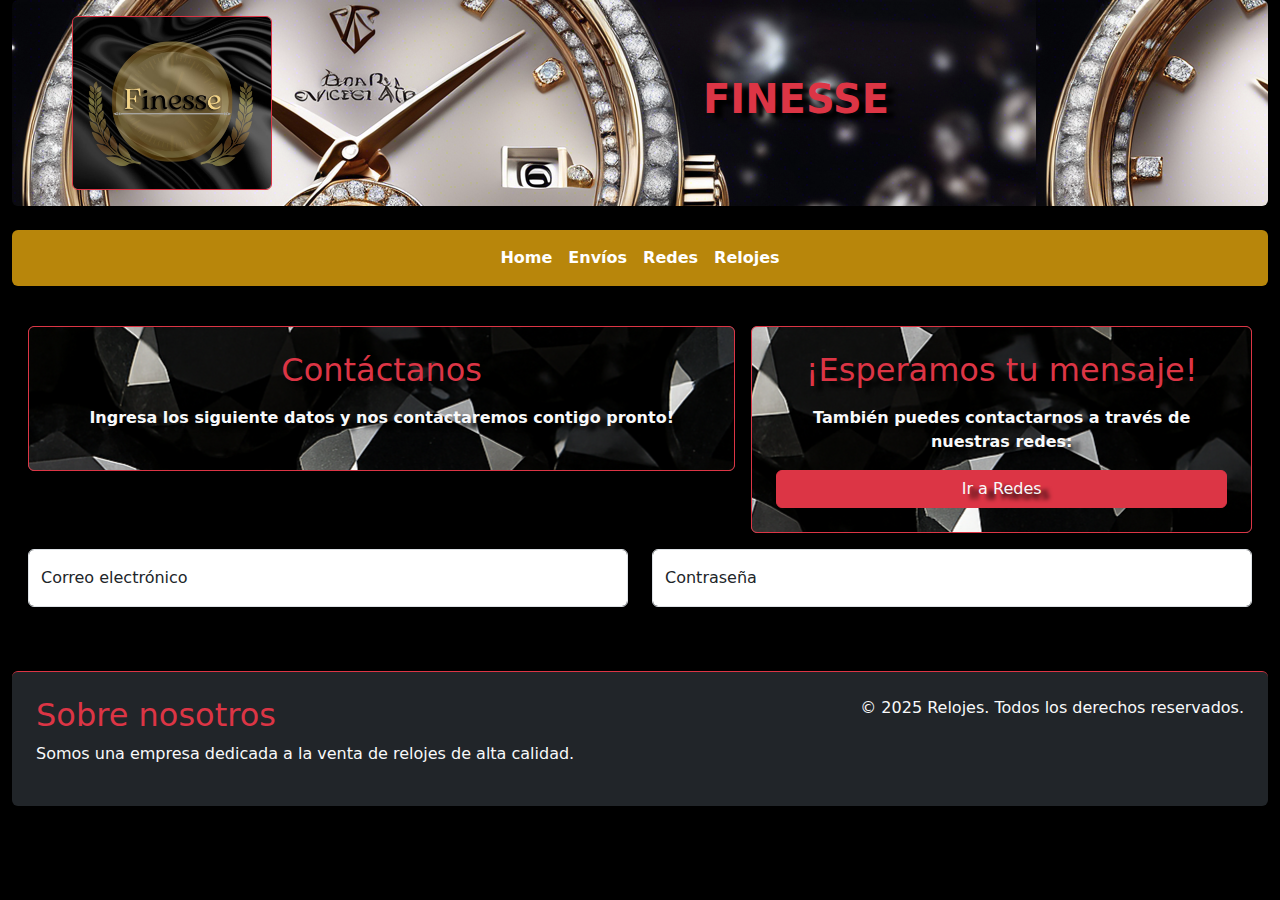
==== pages/contacto.html @ 2a10a925 "este es mi primer registro" ====
<!DOCTYPE html>
<html lang="es">
<head>
    <meta charset="UTF-8">
    <meta name="viewport" content="width=device-width, initial-scale=1.0">
    <title>Contacto</title>
    <!-- CSS -->
    <link rel="stylesheet" href="../css/style.css" />
    <!-- Bootstrap -->
    <link href="https://cdn.jsdelivr.net/npm/bootstrap@5.3.3/dist/css/bootstrap.min.css" rel="stylesheet" />
</head>
<body class="bg-black text-light">
    <div class="container-fluid"> 

        <!-- HEADER -->
        <header class="titulo-fondo text-light p-3 mb-4 rounded">
            <div class="row align-items-center">
                <div class="col-md-3 text-center">
                    <img src="../assets/finesse.jpeg" alt="logo" class="img-fluid border border-danger rounded" style="width: 200px;" />
                </div>
                <div class="col-md-9 text-center">
                    <h1 class="text-uppercase fw-bold text-danger">Finesse</h1>
                </div>
            </div>
        </header>

        <!-- NAVBAR -->
        <nav class="navbar navbar-expand-md navbar-dark bg-gold mb-4 rounded shadow">
            <div class="container-fluid">
                <button class="navbar-toggler" type="button" data-bs-toggle="collapse" data-bs-target="#navbarNav">
                    <span class="navbar-toggler-icon"></span>
                </button>
                <div class="collapse navbar-collapse justify-content-center" id="navbarNav">
                    <ul class="navbar-nav">
                        <li class="nav-item">
                            <a class="nav-link text-danger fw-bold" href="../index.html">Home</a>
                        </li>
                        <li class="nav-item">
                            <a class="nav-link text-danger fw-bold" href="./envios.html">Envíos</a>
                        </li>
                        <li class="nav-item">
                            <a class="nav-link text-danger fw-bold" href="./redes.html">Redes</a>
                        </li>
                        <li class="nav-item">
                            <a class="nav-link text-danger fw-bold" href="./relojes.html">Relojes</a>
                        </li>
                    </ul>
                </div>
            </div>
        </nav>

        <main>
            <!--Contenido principal de la página-->
            <div class="row p-3 g-3 ">
                <div class="col-12 col-md-7 col-lg-7">
                    <section class="card border-danger text-center rounded p-4 fondo-diamantes">
                        <h2 class="text-danger mb-3">
                            Contáctanos
                        </h2>
                        <p class="text-light fw-semibold mb-3"> 
                            Ingresa los siguiente datos y nos contactaremos contigo pronto!
                        </p>
                    </section>
                </div>
                <div class="col-12 col-md-5 col-lg-5">
                    <section class="card border-danger text-center rounded p-4 fondo-diamantes">
                        <h2 class="text-danger mb-3">
                            ¡Esperamos tu mensaje!
                        </h2>
                        <p class="text-light fw-semibold mb-3">
                            También puedes contactarnos a través de nuestras redes:
                        </p>
                        <a href="../pages/redes.html" class="btn btn-danger text-light">Ir a Redes</a>
                    </section>
                </div>
            </div>
            
            <!--formulario-->
            <div class="row px-3">

                <div class="col-md-6 col-12 mb-3">

                  <div class="form-floating text-dark">
                    <input type="email" class="form-control" id="floatingInput" placeholder="name@example.com">
                    <label for="floatingInput">Correo electrónico</label>
                  </div>

                </div>
                
                <div class="col-md-6 col-12 mb-3">
                    
                  <div class="form-floating text-dark">
                    <input type="password" class="form-control" id="floatingPassword" placeholder="Password">
                    <label for="floatingPassword">Contraseña</label>
                  </div>
                  
                </div>

            </div>

        </main>
       <!-- FOOTER -->
       <footer class="bg-dark p-4 mt-5 border-top border-danger rounded">
            <div class="row">
                <div class="col-md-6">
                    <h2 class="text-danger">Sobre nosotros</h2>
                    <p>Somos una empresa dedicada a la venta de relojes de alta calidad.</p>
                </div>
                <div class="col-md-6 text-md-end">
                    <p>© 2025 Relojes. Todos los derechos reservados.</p>
                </div>
            </div>
        </footer>
    </div>
</body>
</html>
---- css/style.css ----
.titulo-fondo {
    background-image: url("../assets/relojes.jpg"); /* Tu imagen de fondo */
    background-repeat: repeat;
    padding: 20px;
    text-shadow: 8px 5px 4px #000000;
}

.fondo-main {
    background-image: url(../assets/diamantes.jpg);
    background-repeat: repeat;
    text-shadow: 8px 5px 4px #000000;
}

.fondo-diamantes{
    background-image: url(../assets/diamantesNegros.png);
    background-position: center;
    text-shadow: 8px 5px 4px #000000;
}

.bg-gold {
    background-color: #B8860B;
}

.bg-gold .nav-link {
    color: white !important;
}
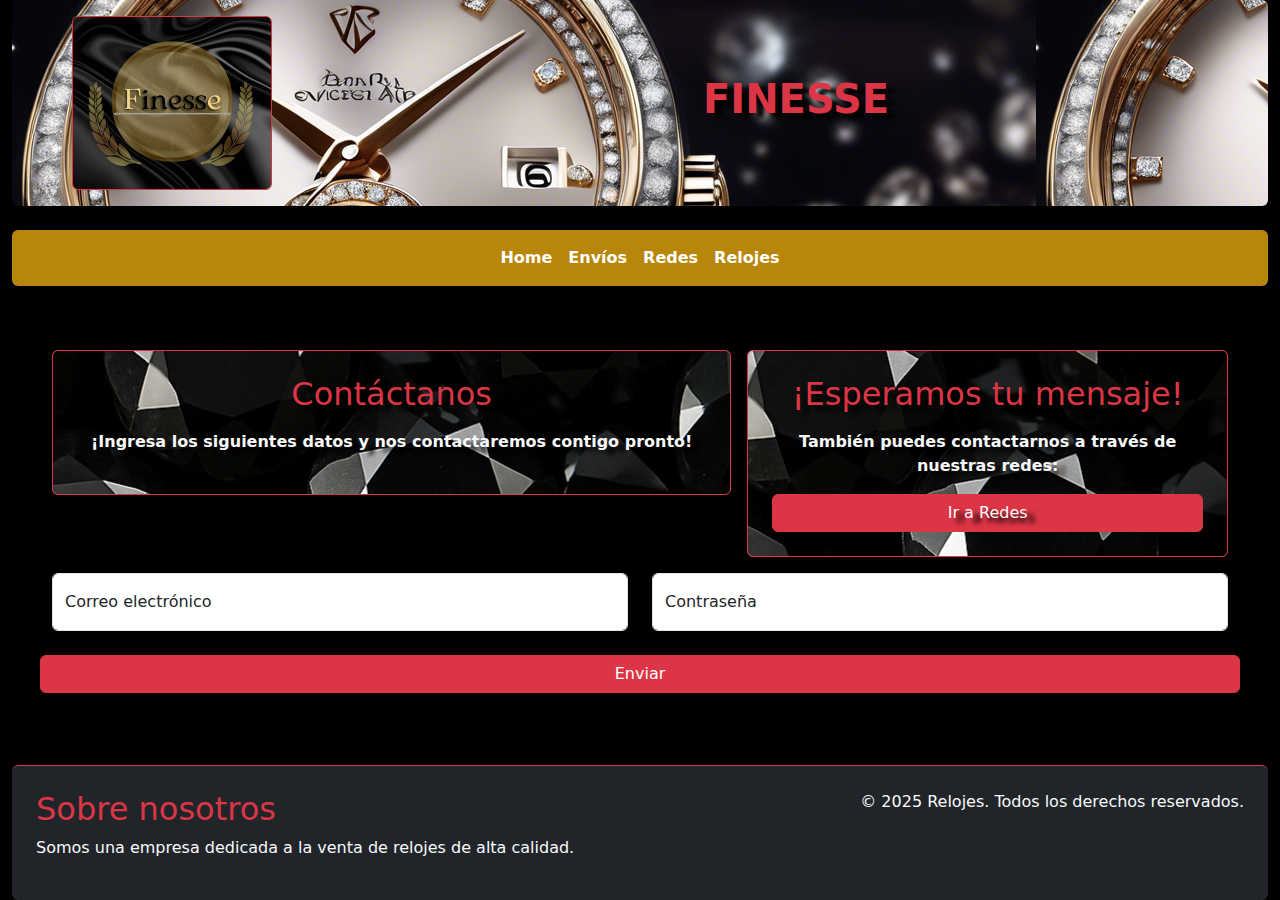
==== commit 292c7eee: "Ajustes finales: mejoras visuales, correcciones en la estructura HTML, limpieza de estilos innecesar" ====
--- a/pages/contacto.html
+++ b/pages/contacto.html
@@ -1,22 +1,29 @@
 <!DOCTYPE html>
 <html lang="es">
+
 <head>
     <meta charset="UTF-8">
     <meta name="viewport" content="width=device-width, initial-scale=1.0">
     <title>Contacto</title>
+
     <!-- CSS -->
     <link rel="stylesheet" href="../css/style.css" />
+
     <!-- Bootstrap -->
     <link href="https://cdn.jsdelivr.net/npm/bootstrap@5.3.3/dist/css/bootstrap.min.css" rel="stylesheet" />
 </head>
+
 <body class="bg-black text-light">
-    <div class="container-fluid"> 
+
+    <!-- Contenedor principal -->
+    <div class="container-fluid">
 
         <!-- HEADER -->
         <header class="titulo-fondo text-light p-3 mb-4 rounded">
             <div class="row align-items-center">
                 <div class="col-md-3 text-center">
-                    <img src="../assets/finesse.jpeg" alt="logo" class="img-fluid border border-danger rounded" style="width: 200px;" />
+                    <img src="../assets/finesse.jpeg" alt="logo"
+                        class="img-fluid border border-danger rounded logo-img" />
                 </div>
                 <div class="col-md-9 text-center">
                     <h1 class="text-uppercase fw-bold text-danger">Finesse</h1>
@@ -49,20 +56,22 @@
             </div>
         </nav>
 
-        <main>
-            <!--Contenido principal de la página-->
+        <!-- MAIN -->
+        <main class="p-4">
             <div class="row p-3 g-3 ">
                 <div class="col-12 col-md-7 col-lg-7">
+                    <!-- Card 1 -->
                     <section class="card border-danger text-center rounded p-4 fondo-diamantes">
                         <h2 class="text-danger mb-3">
                             Contáctanos
                         </h2>
-                        <p class="text-light fw-semibold mb-3"> 
-                            Ingresa los siguiente datos y nos contactaremos contigo pronto!
+                        <p class="text-light fw-semibold mb-3">
+                            ¡Ingresa los siguientes datos y nos contactaremos contigo pronto!
                         </p>
                     </section>
                 </div>
                 <div class="col-12 col-md-5 col-lg-5">
+                    <!-- Card 2 -->
                     <section class="card border-danger text-center rounded p-4 fondo-diamantes">
                         <h2 class="text-danger mb-3">
                             ¡Esperamos tu mensaje!
@@ -74,33 +83,29 @@
                     </section>
                 </div>
             </div>
-            
+
             <!--formulario-->
-            <div class="row px-3">
+            <form>
+                <div class="row px-3">
+                    <div class="col-md-6 col-12 mb-3">
+                        <div class="form-floating text-dark">
+                            <input type="email" class="form-control" id="floatingInput" placeholder="name@example.com">
+                            <label for="floatingInput">Correo electrónico</label>
+                        </div>
+                    </div>
+                    <div class="col-md-6 col-12 mb-3">
+                        <div class="form-floating text-dark">
+                            <input type="password" class="form-control" id="floatingPassword" placeholder="Password">
+                            <label for="floatingPassword">Contraseña</label>
+                        </div>
+                    </div>
+                    <button type="submit" class="btn btn-danger mt-2">Enviar</button>
+                </div>
+            </form>
+        </main>
 
-                <div class="col-md-6 col-12 mb-3">
-
-                  <div class="form-floating text-dark">
-                    <input type="email" class="form-control" id="floatingInput" placeholder="name@example.com">
-                    <label for="floatingInput">Correo electrónico</label>
-                  </div>
-
-                </div>
-                
-                <div class="col-md-6 col-12 mb-3">
-                    
-                  <div class="form-floating text-dark">
-                    <input type="password" class="form-control" id="floatingPassword" placeholder="Password">
-                    <label for="floatingPassword">Contraseña</label>
-                  </div>
-                  
-                </div>
-
-            </div>
-
-        </main>
-       <!-- FOOTER -->
-       <footer class="bg-dark p-4 mt-5 border-top border-danger rounded">
+        <!-- FOOTER -->
+        <footer class="bg-dark p-4 mt-5 border-top border-danger rounded">
             <div class="row">
                 <div class="col-md-6">
                     <h2 class="text-danger">Sobre nosotros</h2>
@@ -113,4 +118,5 @@
         </footer>
     </div>
 </body>
+
 </html>--- a/css/style.css
+++ b/css/style.css
@@ -1,3 +1,4 @@
+/* Imagen de fondo del HEADER */
 .titulo-fondo {
     background-image: url("../assets/relojes.jpg"); /* Tu imagen de fondo */
     background-repeat: repeat;
@@ -5,22 +6,33 @@
     text-shadow: 8px 5px 4px #000000;
 }
 
-.fondo-main {
-    background-image: url(../assets/diamantes.jpg);
-    background-repeat: repeat;
-    text-shadow: 8px 5px 4px #000000;
-}
-
+/* Imagen de fondo para las CARDS */
 .fondo-diamantes{
-    background-image: url(../assets/diamantesNegros.png);
+    background-image: url(../assets/diamantes-negros.png);
     background-position: center;
     text-shadow: 8px 5px 4px #000000;
 }
 
+.fondo-relojes-negros{
+    background-image: url(../assets/relojes-negros.png);
+    background-position: center;
+    text-shadow: 8px 5px 4px #000000;
+}
+
+.fondo-relojes-dorados{
+    background-image: url(../assets/relojes-dorados.png);
+}
+
+/* Personalizado */
 .bg-gold {
     background-color: #B8860B;
 }
 
 .bg-gold .nav-link {
     color: white !important;
+}
+
+/* Estilo del logo */
+.logo-img {
+    width: 200px;
 }